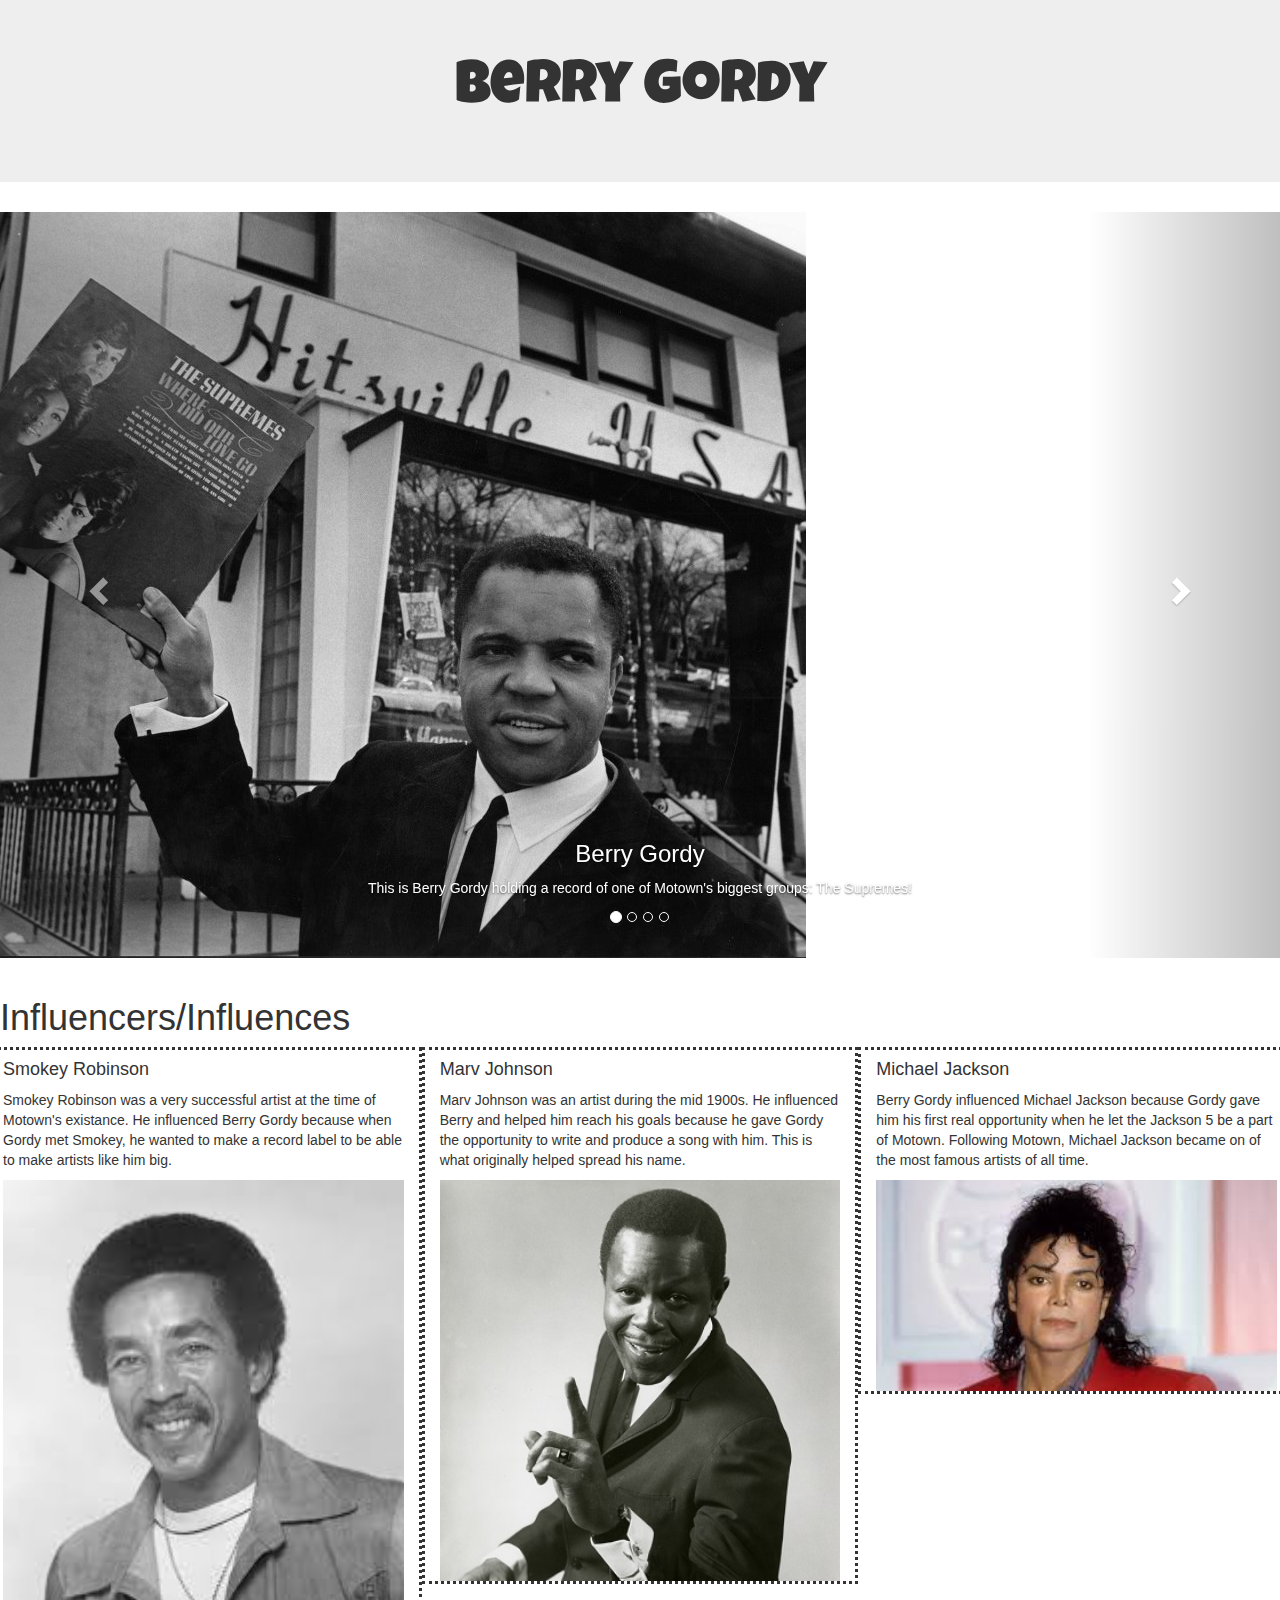
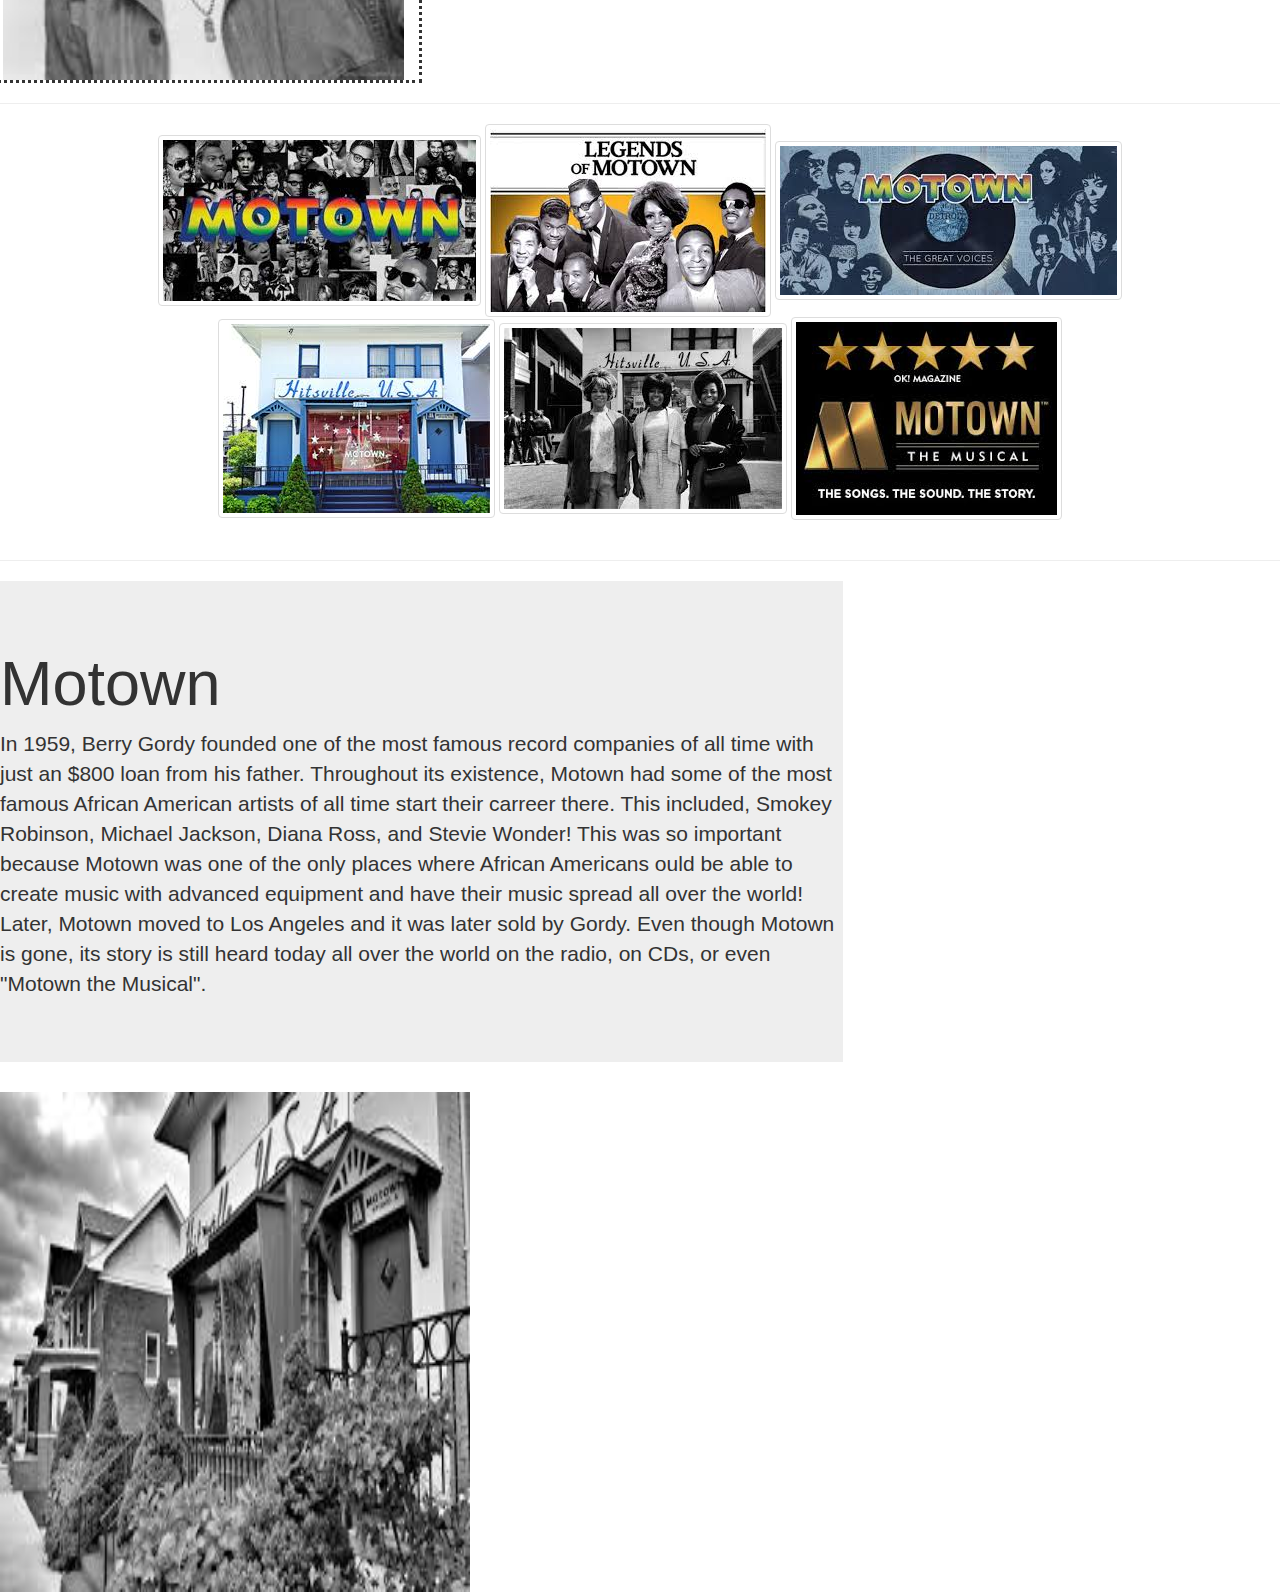
==== tributeCite/index.html @ 403afa8c "first commit" ====
<!DOCTYPE html>
<html>
    <head>
        <link href="https://fonts.googleapis.com/css?family=Luckiest+Guy" rel="stylesheet">
        <meta charset="utf-8">
      <meta name="viewport" content="width=device-width, initial-scale=1">
      <link rel="stylesheet" href="https://maxcdn.bootstrapcdn.com/bootstrap/3.4.0/css/bootstrap.min.css">
      <script src="https://ajax.googleapis.com/ajax/libs/jquery/3.3.1/jquery.min.js"></script>
      <script src="https://maxcdn.bootstrapcdn.com/bootstrap/4.2.1/js/bootstrap.min.js"></script>
        <link href="style.css">
        <title>
            
        </title>
    </head>
    <body>
        <div class="jumbotron" style="font-size: 60px !important; text-align: center !important; font-family: Luckiest Guy !important;">
            Berry Gordy
        </div>
        
  
  <div id="myCarousel" class="carousel slide">
    <!-- Indicators -->
    <ol class="carousel-indicators">
      <li data-target="#myCarousel" data-slide-to="0" class="active"></li>
      <li data-target="#myCarousel" data-slide-to="1"></li>
      <li data-target="#myCarousel" data-slide-to="2"></li>
      <li data-target="#myCarousel" data-slide-to="3"></li>
    </ol>
    <!-- Wrapper for slides -->
    <div class="carousel-inner">
      <div class="item active">
        <img src="images/berry.jpeg">
        <div class="carousel-caption">
          <h3>Berry Gordy</h3>
          <p>This is Berry Gordy holding a record of one of Motown's biggest groups: The Supremes!</p>
        </div>
      </div>
      <div class="item">
        <img src="images/hi.jpg" alt="Chicago">
        <div class="carousel-caption">
          <h3>Berry Gordy</h3>
          <p></p>
        </div>
      </div>
      <div class="item">
        <img src="images/hii.jpg" alt="New York" style="width:100%;">
        <div class="carousel-caption">
          <h3 style="color:red;">Berry Gordy and the Jackson 5!</h3>
          <p style="color:red;">
          </p>
        </div>
      </div>
      <div class="item">
        <img src="images/hiii.jpg" alt="MLK">
        <div class="carousel-caption">
        <h3 style="color: red">
          Berry Gordy and Martin Luther King Jr.
        </h3>
        </div>
      </div>
    </div>
    <!-- Left and right controls -->
    <a class="left carousel-control" href="#myCarousel" data-slide="prev">
      <span class="glyphicon glyphicon-chevron-left"></span>
      <span class="sr-only">Previous</span>
    </a>
    <a class="right carousel-control" href="#myCarousel" data-slide="next">
      <span class="glyphicon glyphicon-chevron-right"></span>
      <span class="sr-only">Next</span>
    </a>
    </div>
    
    <br>
        <h1>
           Influencers/Influences
        </h1>
  <div class="container-fluid, row">
    <div class="card, col-lg-4" style="border-style:dotted;">
       <div class="card-body">
         <h4 class="card-title">Smokey Robinson</h4>
           <p class="card-text">
             Smokey Robinson was a very successful artist at the time of Motown's existance. He influenced Berry Gordy because when Gordy met Smokey, he wanted to make a record label to be able to make artists like him big.
           </p>
           
       </div>
       <img class="card-img-bottom" src="images/hiiii.jpg" alt="Card image" style="width:100%">
    </div>
    <div class="card, col-lg-4" style="border-style:dotted;">
      <div class="card-body">
        <h4 class="card-title">
           Marv Johnson 
        </h4>
        <p class="card-text">
            Marv Johnson was an artist during the mid 1900s. He influenced Berry and helped him reach his goals because he gave Gordy the opportunity to write and produce a song with him. This is what originally helped spread his name.
        </p>
        <img src="images/hiiiii.jpg" style="width: 100%;">
      </div>
      </div>
      <div class="card, col-lg-4" style="border-style:dotted">
        <div class="card-body">
          <h4 class="card-title">
            Michael Jackson
          </h4>
          <p class="card-text">
            Berry Gordy influenced Michael Jackson because Gordy gave him his first real opportunity when he let the Jackson 5 be a part of Motown. Following Motown, Michael Jackson became on of the most famous artists of all time.
          </p>
          <img src="images/hiiiiii.jpg" style="width:100%">
        </div>
      </div>
    </div>
    <hr>
    <div class="container-fluid, row" style="text-align:center;">
      <img class="col-lg-4, img-thumbnail" src="images/oh.jpg">
      <img class="col-lg-4, img-thumbnail" src="images/ooh.jpg">
      <img class="col-lg-4, img-thumbnail" src="images/oooh.jpg">
    </div>
    <div class="container-fluid, row" style="text-align:center;">
      <img class="col-lg-4, img-thumbnail" src="images/ooooh.jpg">
      <img class="col-lg-4, img-thumbnail" src="images/oooooh.jpg">
      <img class="co-lg-4, img-thumbnail" src="images/ooooooh.jpg">
    </div>
    <br>
    <hr>
    <div class="container-fluid, row">
      <div class="col-lg-8">
        <div class="jumbotron">
          <h1>
            Motown
          </h1>
          <p>
            In 1959, Berry Gordy founded one of the most famous record companies of all time with just an $800 loan from his father. Throughout its existence, Motown had some of the most famous African American artists of all time start their carreer there. This included, Smokey Robinson, Michael Jackson, Diana Ross, and Stevie Wonder! This was so important because Motown was one of the only places where African Americans ould be able to create music with advanced equipment and have their music spread all over the world! Later, Motown moved to Los Angeles and it was later sold by Gordy. Even though Motown is gone, its story is still heard today all over the world on the radio, on CDs, or even "Motown the Musical".
          </p>
        </div>
      </div>
        <img class="col-lg-4" src="images/ah.jpg" alt="hi" style="width: 500px; height:500px;">
    </div>
  </body>
</html>
---- tributeCite/style.css ----
p {
    color: red;
}
img {
    width: 100%;
    height: 10%;
}
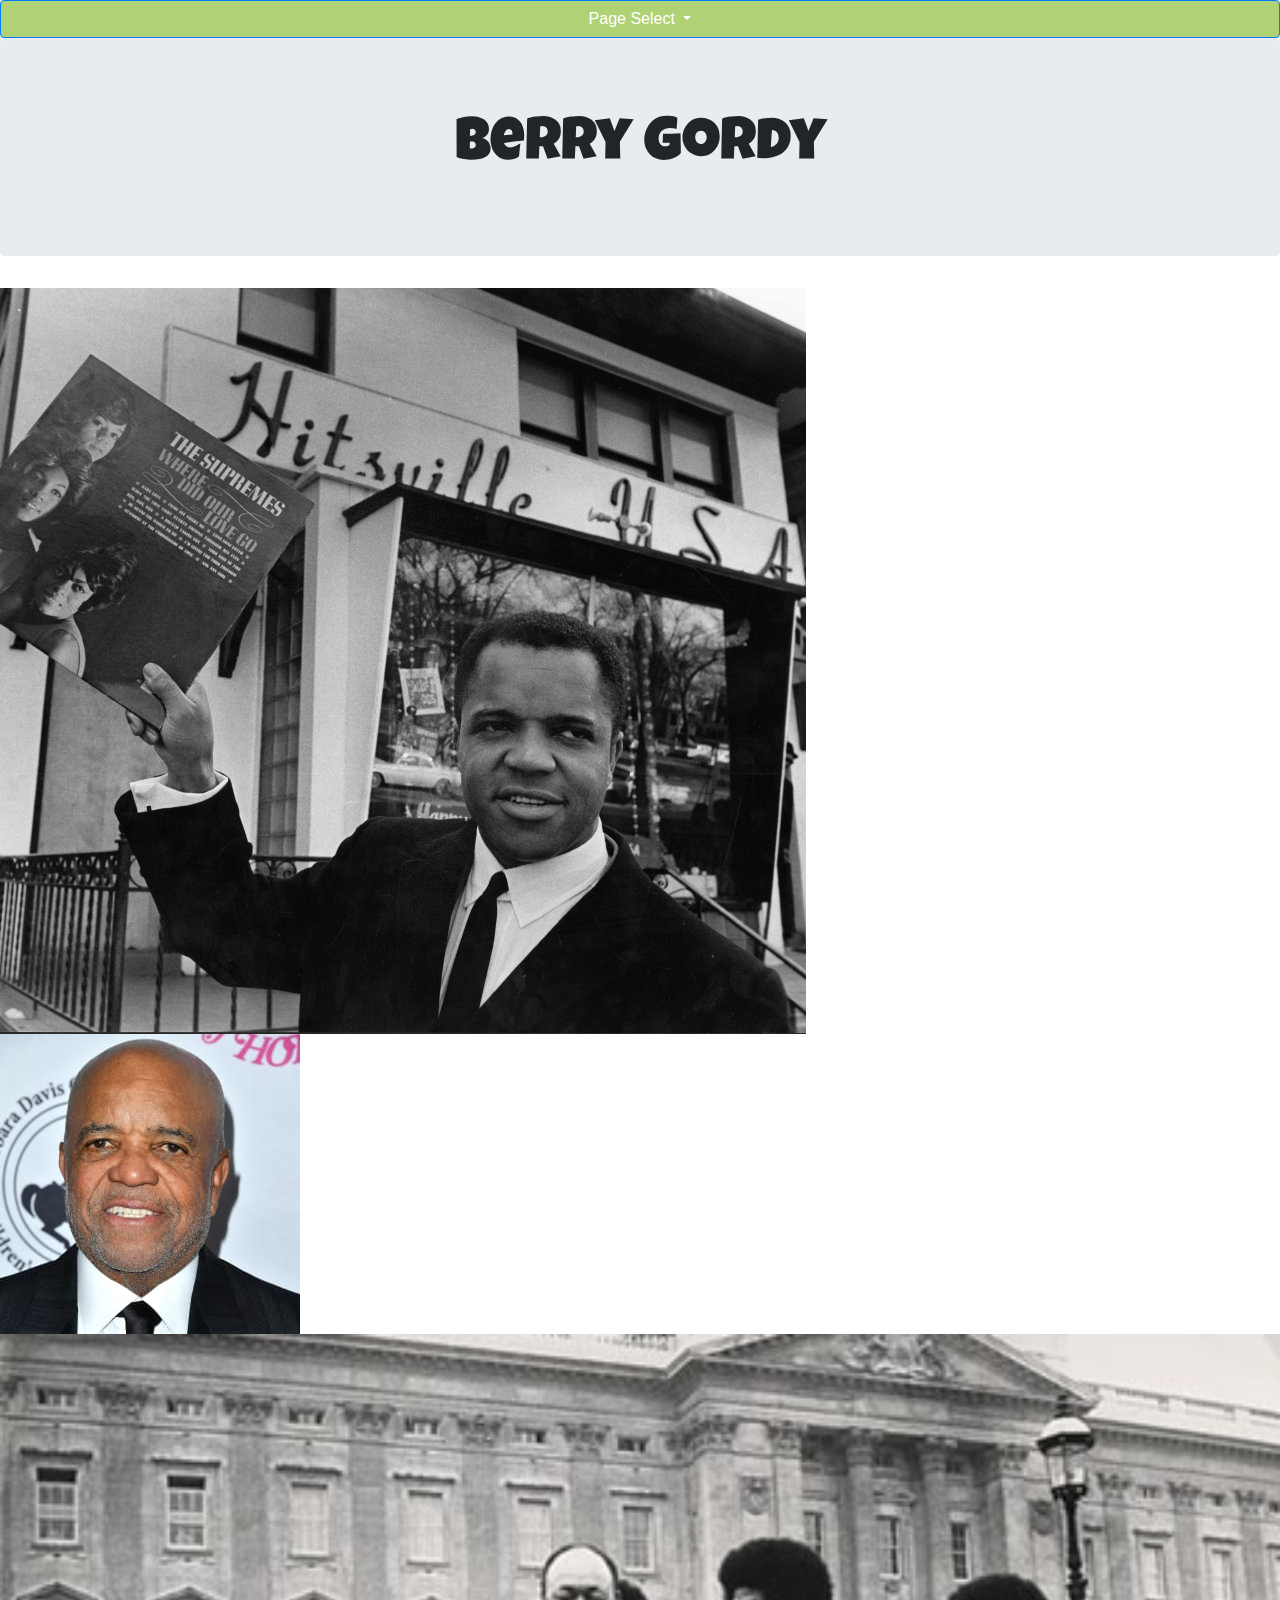
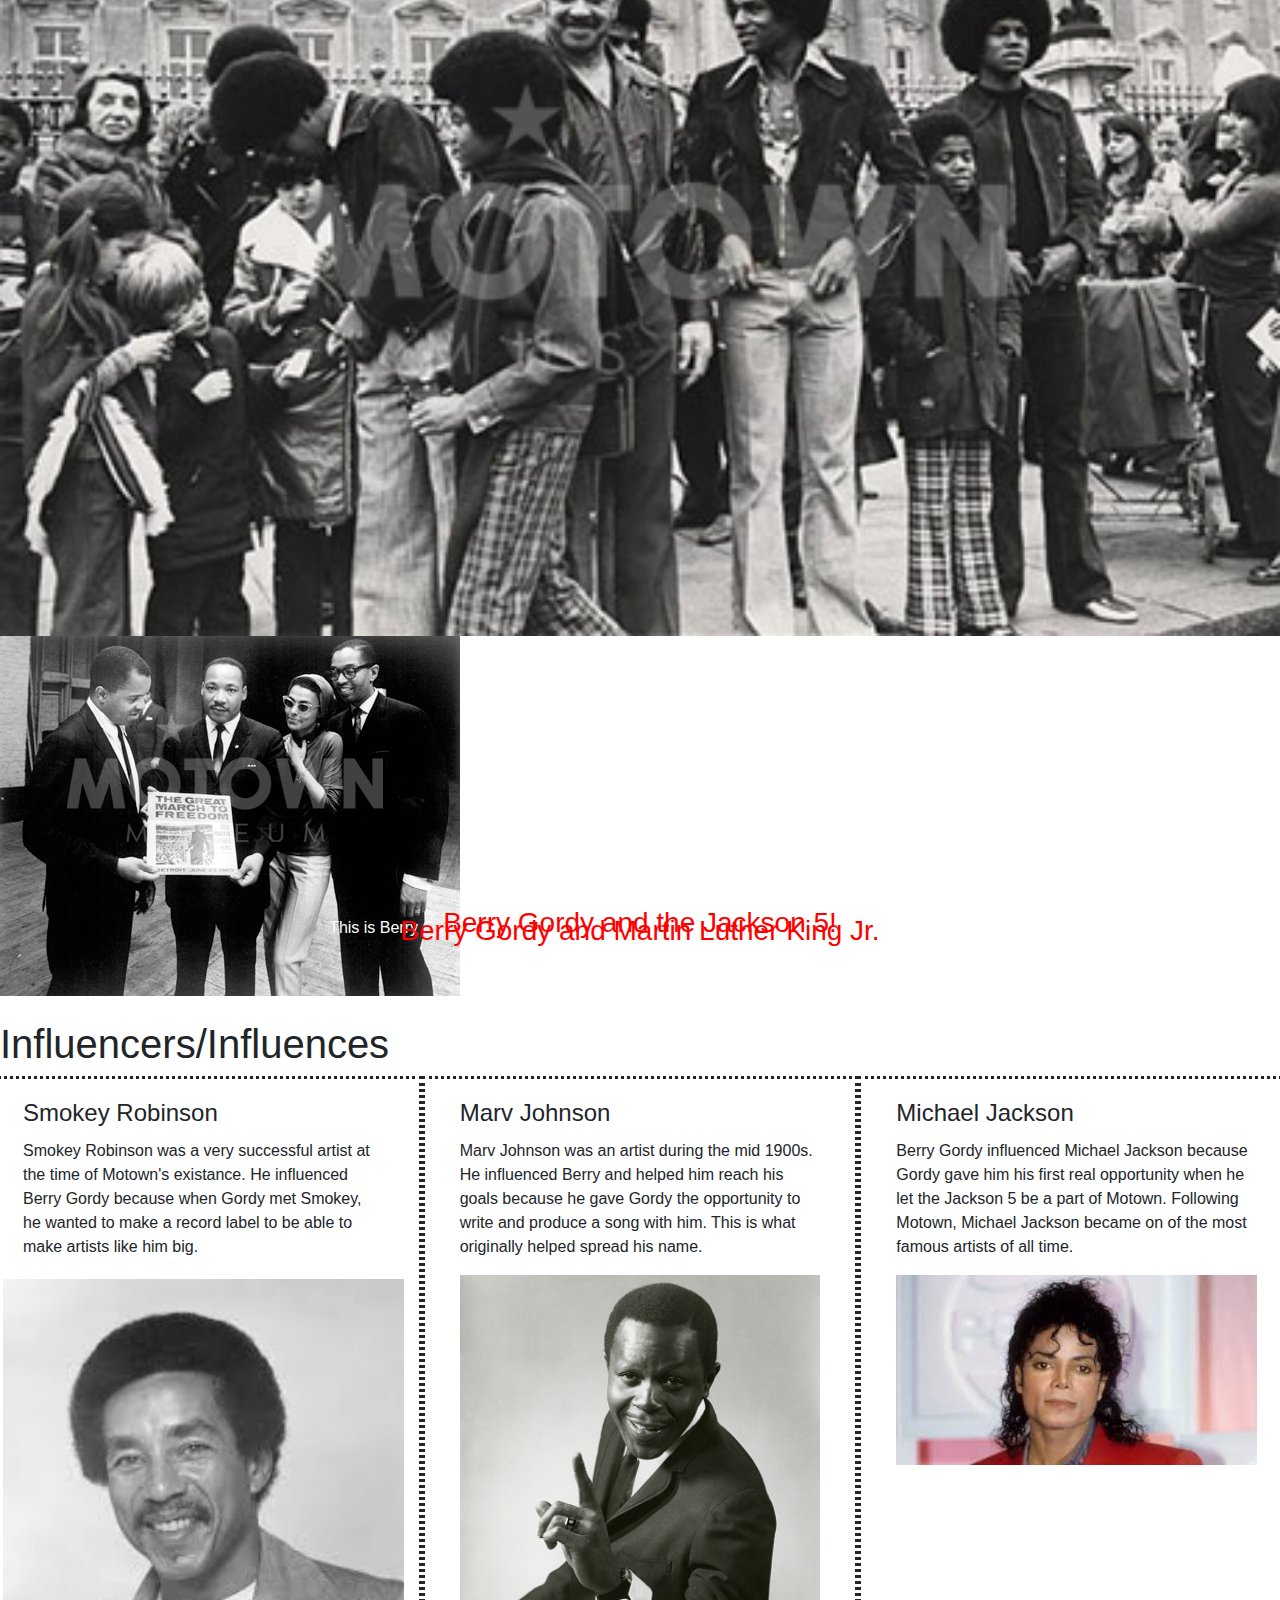
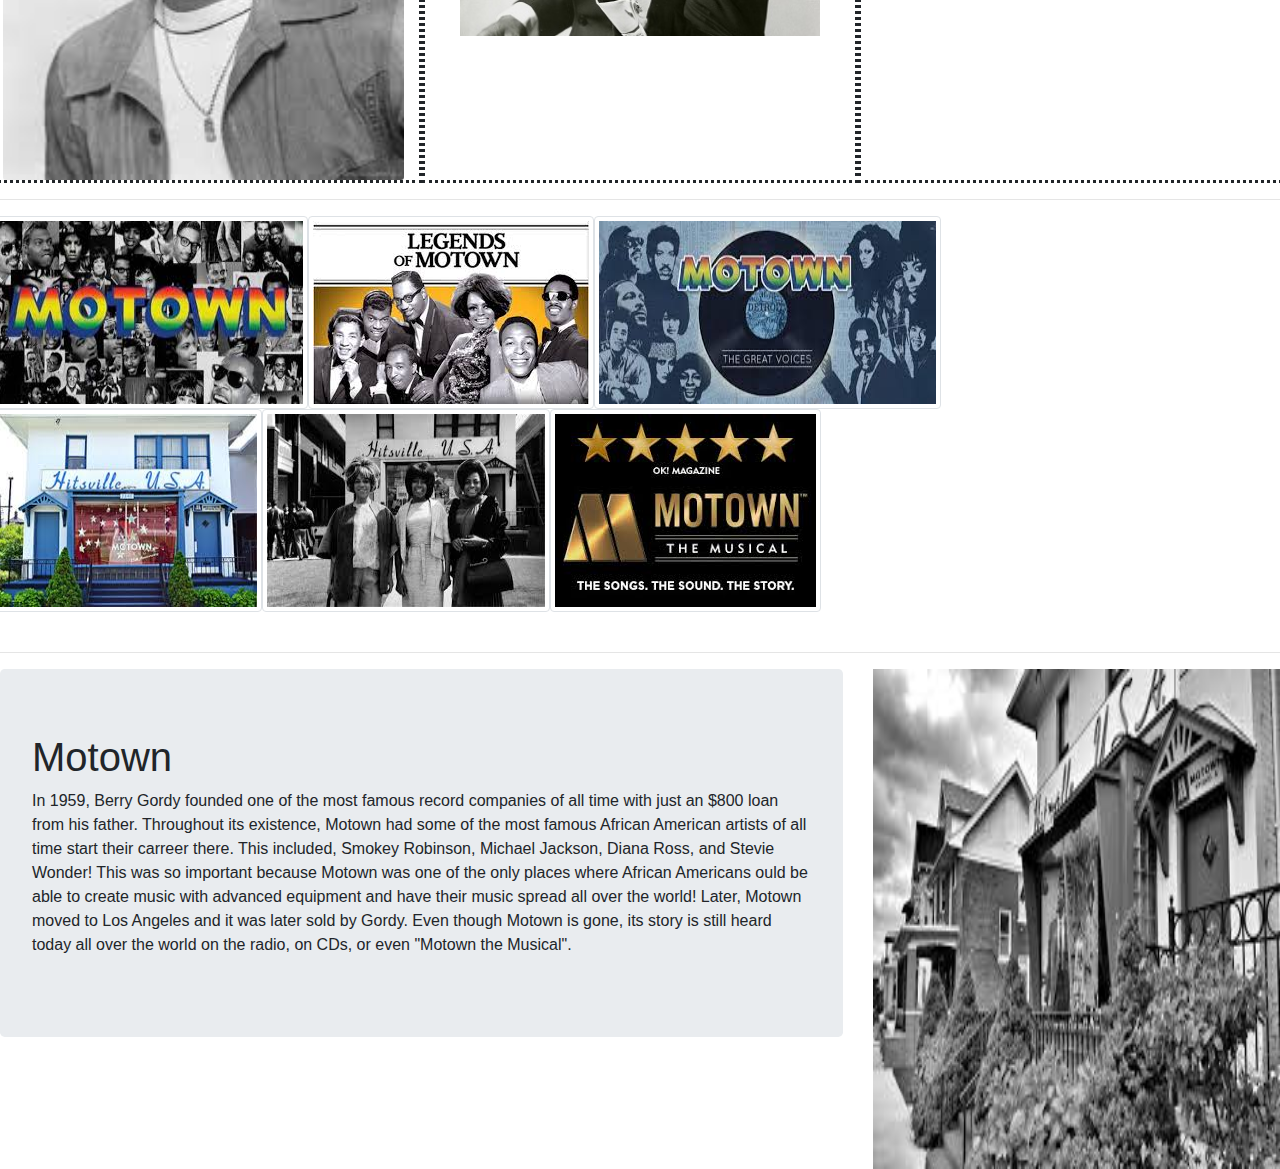
==== commit 0d500a82: "9" ====
--- a/tributeCite/index.html
+++ b/tributeCite/index.html
@@ -4,15 +4,35 @@
         <link href="https://fonts.googleapis.com/css?family=Luckiest+Guy" rel="stylesheet">
         <meta charset="utf-8">
       <meta name="viewport" content="width=device-width, initial-scale=1">
-      <link rel="stylesheet" href="https://maxcdn.bootstrapcdn.com/bootstrap/3.4.0/css/bootstrap.min.css">
-      <script src="https://ajax.googleapis.com/ajax/libs/jquery/3.3.1/jquery.min.js"></script>
-      <script src="https://maxcdn.bootstrapcdn.com/bootstrap/4.2.1/js/bootstrap.min.js"></script>
+         <!-- Latest compiled and minified CSS -->
+<link rel="stylesheet" href="https://maxcdn.bootstrapcdn.com/bootstrap/4.3.1/css/bootstrap.min.css">
+
+<!-- jQuery library -->
+<script src="https://ajax.googleapis.com/ajax/libs/jquery/3.3.1/jquery.min.js"></script>
+
+<!-- Popper JS -->
+<script src="https://cdnjs.cloudflare.com/ajax/libs/popper.js/1.14.7/umd/popper.min.js"></script>
+
+<!-- Latest compiled JavaScript -->
+<script src="https://maxcdn.bootstrapcdn.com/bootstrap/4.3.1/js/bootstrap.min.js"></script>
         <link href="style.css">
         <title>
             
         </title>
     </head>
     <body>
+ <div class="dropdown">
+    <button type="button" class="btn btn-primary dropdown-toggle" data-toggle="dropdown" style="background-color:#AFD275 !important;width:100%">
+     Page Select
+    </button>
+    <div class="dropdown-menu">
+      <a class="dropdown-item" href="index.html">Homepage</a>
+      <a class="dropdown-item" href="music.html">Education</a>
+      <a class="dropdown-item" href="school.html">Music</a>
+      <a class="dropdown-item" href="../tributeCite/index.html">Berry Gordy Tribute Page</a>
+    </div>
+  </div>
+
         <div class="jumbotron" style="font-size: 60px !important; text-align: center !important; font-family: Luckiest Guy !important;">
             Berry Gordy
         </div>
